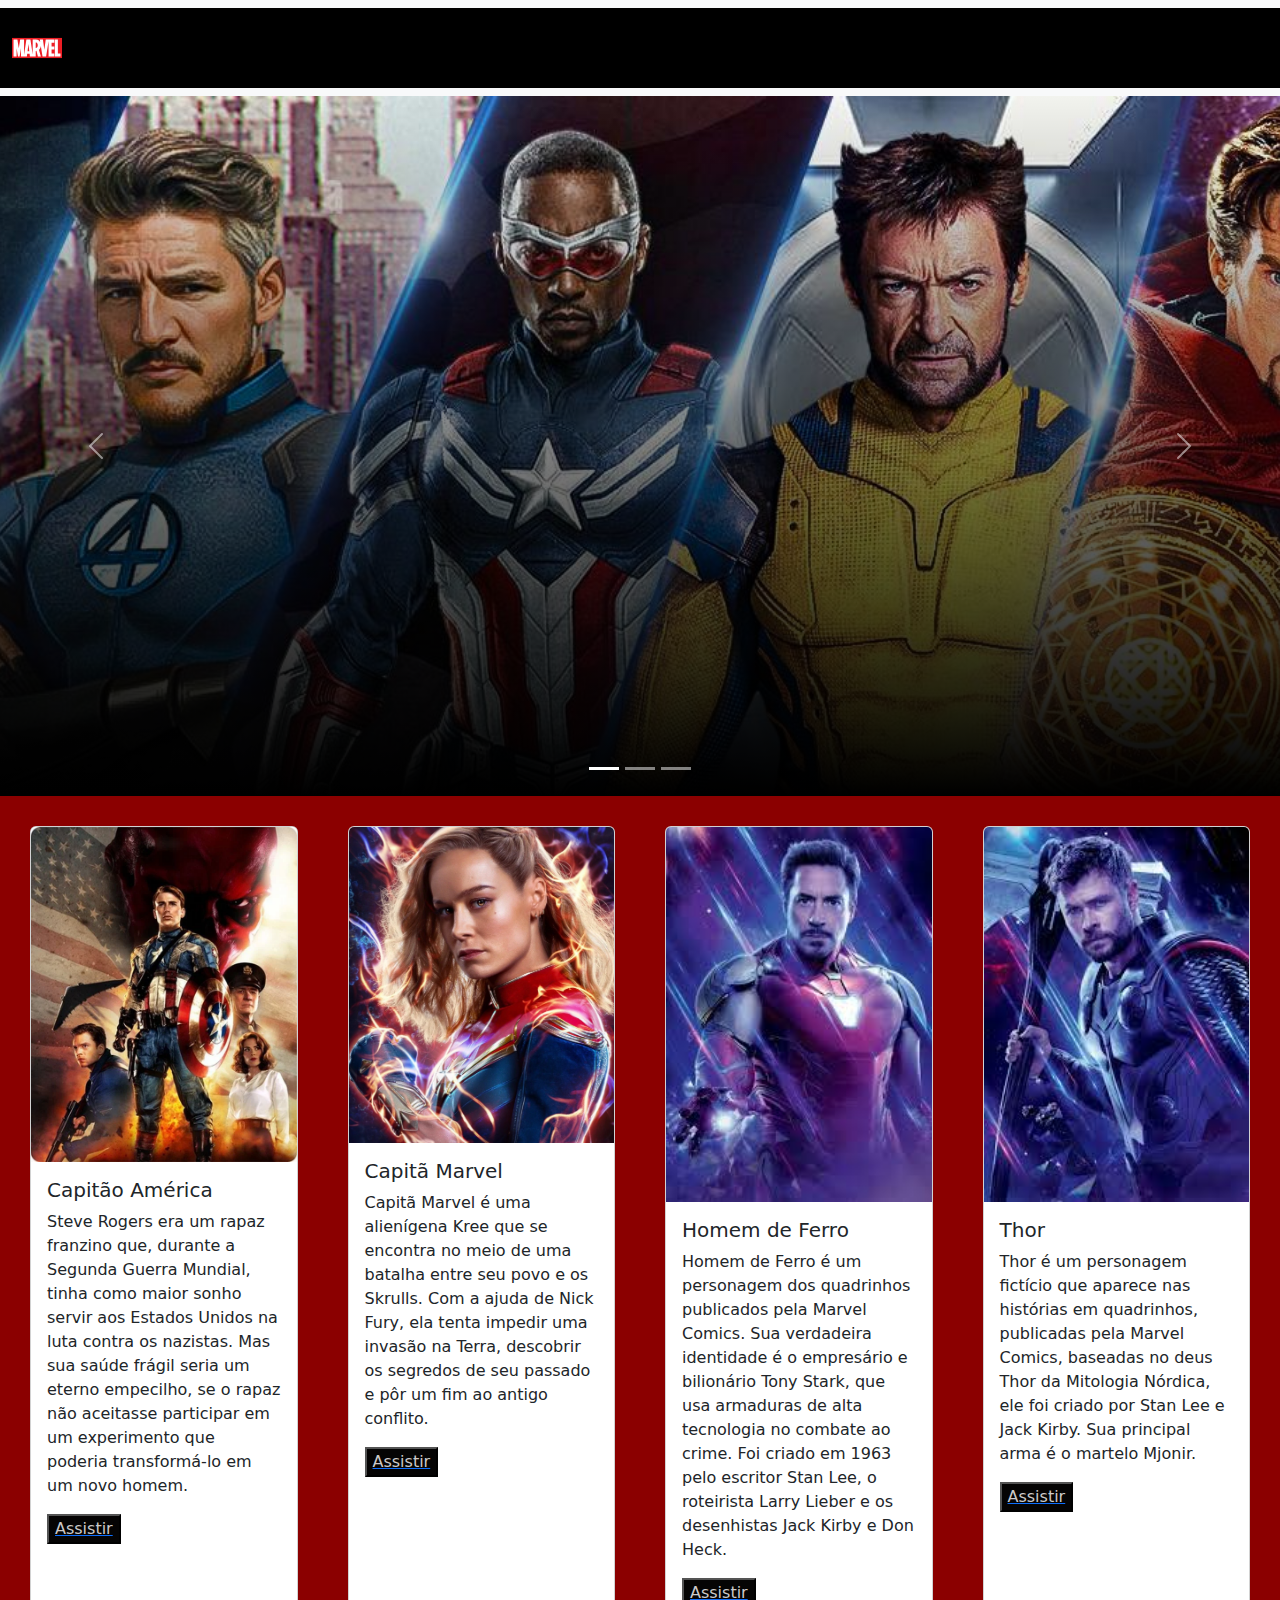
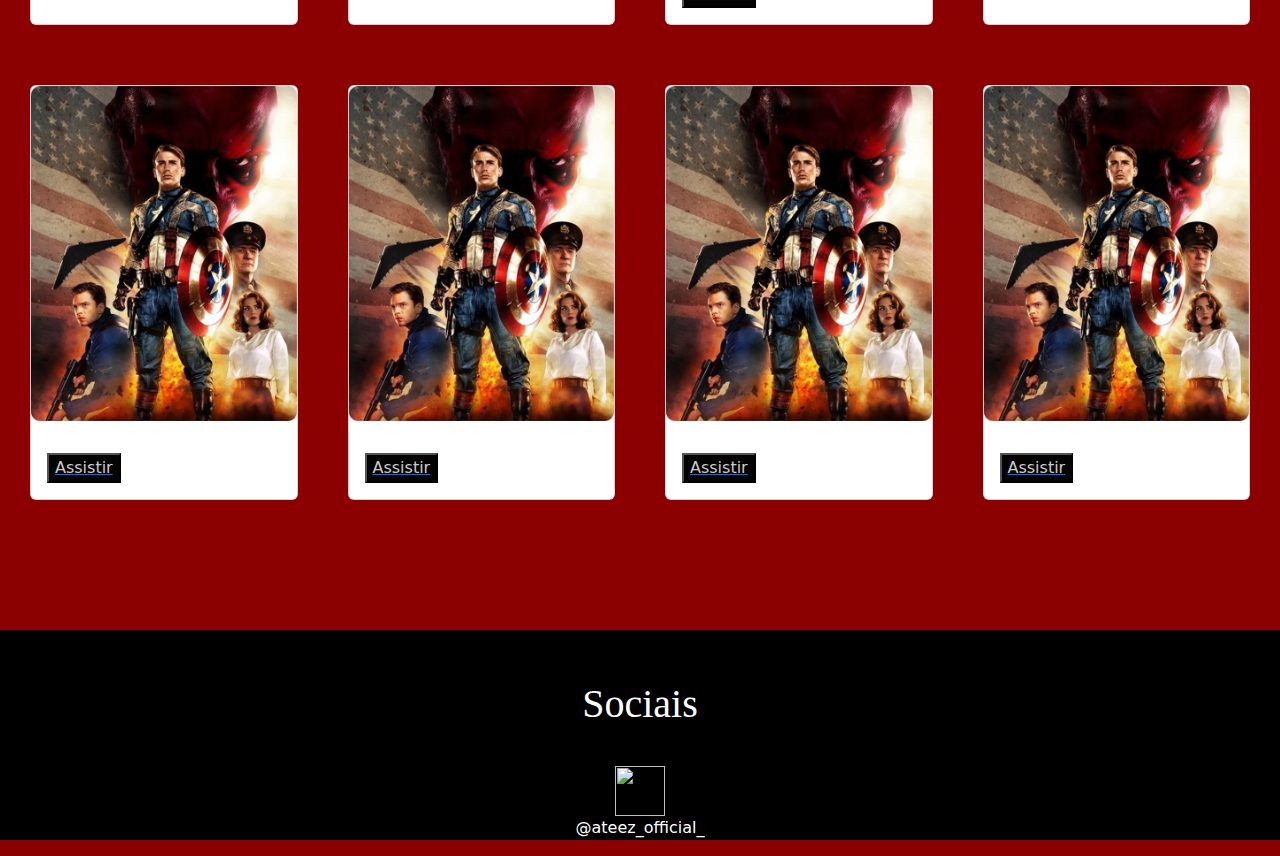
==== index.html @ 5acfeaa3 "first commit" ====
<!DOCTYPE html>
<html lang="en">
<head>
    <meta charset="UTF-8">
    <meta name="viewport" content="width=device-width, initial-scale=1.0">
    <link rel="stylesheet" href="/style.css">
    <link href="https://cdn.jsdelivr.net/npm/bootstrap@5.3.3/dist/css/bootstrap.min.css" rel="stylesheet" integrity="sha384-QWTKZyjpPEjISv5WaRU9OFeRpok6YctnYmDr5pNlyT2bRjXh0JMhjY6hW+ALEwIH" crossorigin="anonymous">
    <title>Marvel</title>
</head>
<body class="corpo">
    <!--barra-->
    <nav class="navbar navbar-expand-lg bg-body-tertiary">
        <div class="container-fluid">
          <a class="navbar-brand" href="#"><img src="/img/Marvel_Logo.svg" width="70px" height="70px"></a>
          <button class="navbar-toggler" type="button" data-bs-toggle="collapse" data-bs-target="#navbarNavAltMarkup" aria-controls="navbarNavAltMarkup" aria-expanded="false" aria-label="Toggle navigation">
            <span class="navbar-toggler-icon"></span>
          </button>
        </div>
      </nav>

    <!--carrossel-->
    <div id="carouselExampleIndicators" class="carousel slide">
        <div class="carousel-indicators">
          <button type="button" data-bs-target="#carouselExampleIndicators" data-bs-slide-to="0" class="active" aria-current="true" aria-label="Slide 1"></button>
          <button type="button" data-bs-target="#carouselExampleIndicators" data-bs-slide-to="1" aria-label="Slide 2"></button>
          <button type="button" data-bs-target="#carouselExampleIndicators" data-bs-slide-to="2" aria-label="Slide 3"></button>
        </div>
        <div class="carousel-inner">
          <div class="carousel-item active">
            <img src="/img/BANNER+SITE+FILMES+MARVEL.png" class="d-block w-100" alt="...">
          </div>
          <div class="carousel-item">
            <img src="/img/vingadores_5_como_marvel_prepara__czq7sg.jpg" class="d-block w-100" alt="...">
          </div>
          <div class="carousel-item">
            <img src="/img/mmm.jpg" class="d-block w-100" alt="...">
          </div>
        </div>
        <button class="carousel-control-prev" type="button" data-bs-target="#carouselExampleIndicators" data-bs-slide="prev">
          <span class="carousel-control-prev-icon" aria-hidden="true"></span>
          <span class="visually-hidden">Previous</span>
        </button>
        <button class="carousel-control-next" type="button" data-bs-target="#carouselExampleIndicators" data-bs-slide="next">
          <span class="carousel-control-next-icon" aria-hidden="true"></span>
          <span class="visually-hidden">Next</span>
        </button>

        <script src="https://cdn.jsdelivr.net/npm/bootstrap@5.3.3/dist/js/bootstrap.bundle.min.js" integrity="sha384-YvpcrYf0tY3lHB60NNkmXc5s9fDVZLESaAA55NDzOxhy9GkcIdslK1eN7N6jIeHz" crossorigin="anonymous"></script>

      </div>

      <!--fotos-->

      <div class="linha1">
      <div class="card" style="width: 18rem;">
        <img src="/img/cpt.webp" class="card-img-top" alt="...">
        <div class="card-body">
          <h5 class="card-title">Capitão América</h5>
          <p class="card-text">Steve Rogers era um rapaz franzino que, durante a Segunda Guerra Mundial, tinha como maior sonho servir aos Estados Unidos na luta contra os nazistas. Mas sua saúde frágil seria um eterno empecilho, se o rapaz não aceitasse participar em um experimento que poderia transformá-lo em um novo homem.</p>
          <a href="https://drive.google.com/file/d/1A0VTjYIFvQe8gzrvEzYXBnQ_LYK1JkIT/view?usp=sharing"> <button>Assistir</button></a>
        </div>
      </div>

      <div class="card" style="width: 18rem;">
        <img src="/img/Captain_Marvel_Profile.webp" class="card-img-top" alt="...">
        <div class="card-body">
          <h5 class="card-title">Capitã Marvel</h5>
          <p class="card-text">Capitã Marvel é uma alienígena Kree que se encontra no meio de uma batalha entre seu povo e os Skrulls. Com a ajuda de Nick Fury, ela tenta impedir uma invasão na Terra, descobrir os segredos de seu passado e pôr um fim ao antigo conflito.</p>
          <a href="https://drive.google.com/file/d/1Zi4GcLlnPwlnWiOmtL1HkDi2czK9uEhj/view?usp=sharing"> <button>Assistir</button></a>
        </div>
      </div>

      <div class="card" style="width: 18rem;">
        <img src="/img/hdf.jfif" class="card-img-top" alt="...">
        <div class="card-body">
          <h5 class="card-title">Homem de Ferro</h5>
          <p class="card-text">Homem de Ferro é um personagem dos quadrinhos publicados pela Marvel Comics. Sua verdadeira identidade é o empresário e bilionário Tony Stark, que usa armaduras de alta tecnologia no combate ao crime. Foi criado em 1963 pelo escritor Stan Lee, o roteirista Larry Lieber e os desenhistas Jack Kirby e Don Heck.</p>
          <a href="https://drive.google.com/drive/folders/1VB4lnziVWO8mZMXFHlEB2nSH5SJW_T96?usp=sharing"> <button>Assistir</button></a>
        </div>
      </div>

      <div class="card" style="width: 18rem;">
        <img src="/img/1thor.jfif" class="card-img-top" alt="...">
        <div class="card-body">
          <h5 class="card-title">Thor</h5>
          <p class="card-text">Thor é um personagem fictício que aparece nas histórias em quadrinhos, publicadas pela Marvel Comics, baseadas no deus Thor da Mitologia Nórdica, ele foi criado por Stan Lee e Jack Kirby. Sua principal arma é o martelo Mjonir.</p>
          <a href="https://drive.google.com/file/d/1YfafuiWG8C3mFMczCSnXXf-O5n36ChBD/view?usp=sharing"> <button>Assistir</button></a>
        </div>
      </div>
    </div>

    <div class="linha2">

      <div class="card" style="width: 18rem;">
        <img src="/img/cpt.webp" class="card-img-top" alt="...">
        <div class="card-body">
          <h5 class="card-title"></h5>
          <p class="card-text"></p>
          <a href=""> <button>Assistir</button></a>
        </div>
      </div>

      <div class="card" style="width: 18rem;">
        <img src="/img/cpt.webp" class="card-img-top" alt="...">
        <div class="card-body">
          <h5 class="card-title"></h5>
          <p class="card-text"></p>
          <a href=""> <button>Assistir</button></a>
        </div>
      </div>

      <div class="card" style="width: 18rem;">
        <img src="/img/cpt.webp" class="card-img-top" alt="...">
        <div class="card-body">
          <h5 class="card-title"></h5>
          <p class="card-text"></p>
          <a href=""> <button>Assistir</button></a>
        </div>
      </div>

      <div class="card" style="width: 18rem;">
        <img src="/img/cpt.webp" class="card-img-top" alt="...">
        <div class="card-body">
          <h5 class="card-title"></h5>
          <p class="card-text"></p>
          <a href=""> <button>Assistir</button></a>
        </div>
      </div>
    </div>

    <!--imagem grupo-->

    <a href="https://www.youtube.com/playlist?list=OLAK5uy_nEPcaeQBgBiEEZSdfrJzcO3KIAIx6Npmw"><div class="img"><img src="/img/total.jpg" alt="">
    </div></a>




</body>

<footer class="final">
    <h1 class="title">Sociais</h1>
    <div class="inst" >
    <img src="/img/inst.png" width="50px" height="50px">
    </div>
    <p class="p">@ateez_official_</p>

</footer>
</html>
---- style.css ----
.container-fluid{
    background-color: black;
    margin: black;
    
}


button{
    background-color: rgb(5, 4, 4);
    color: rgb(204, 202, 202);
    box-shadow: 0 0 0 10 black;
    border-radius: 80px;
    display: flex;
    justify-content: center;
    list-style: none;


}
.corpo{
    background-color: darkred;
}

.navbar navbar-expand-lg bg-body-tertiary{
     background-color: darkred;
}

.carousel-item{
    height: 700px;
    object-fit: cover;
  

}
.carousel-item img{
    height: 100%;
    object-fit: cover;
    position: center;
}
.navbar-brand img{
    width: 50px;
}
    
.carousel-item::before{
    width: 100%;
    height: 100%;
    position: absolute;
    content: '';
    background: linear-gradient(transparent, rgb(0, 0, 0));
}

.linha1{
    padding: 30px;
    gap: 50px;
    display: flex;
    justify-content: space-between;
}

.linha2{
    padding: 30px;
    gap: 50px;
    display: flex;
    justify-content: space-between;
}

.img{
    padding: 50px;
    display: flex;
    justify-content: center;

   
}


.final{
    background-color: black;
    padding-top: 50px;
}

.title{
    display: flex;
    justify-content: center;
    color: white;
    font-family: justfist2 ;
}
.p{
    color: white;
    display: flex;
    justify-content: center;

}
.inst{
    display: flex;
    justify-content: center;
    padding-top: 30px;

}
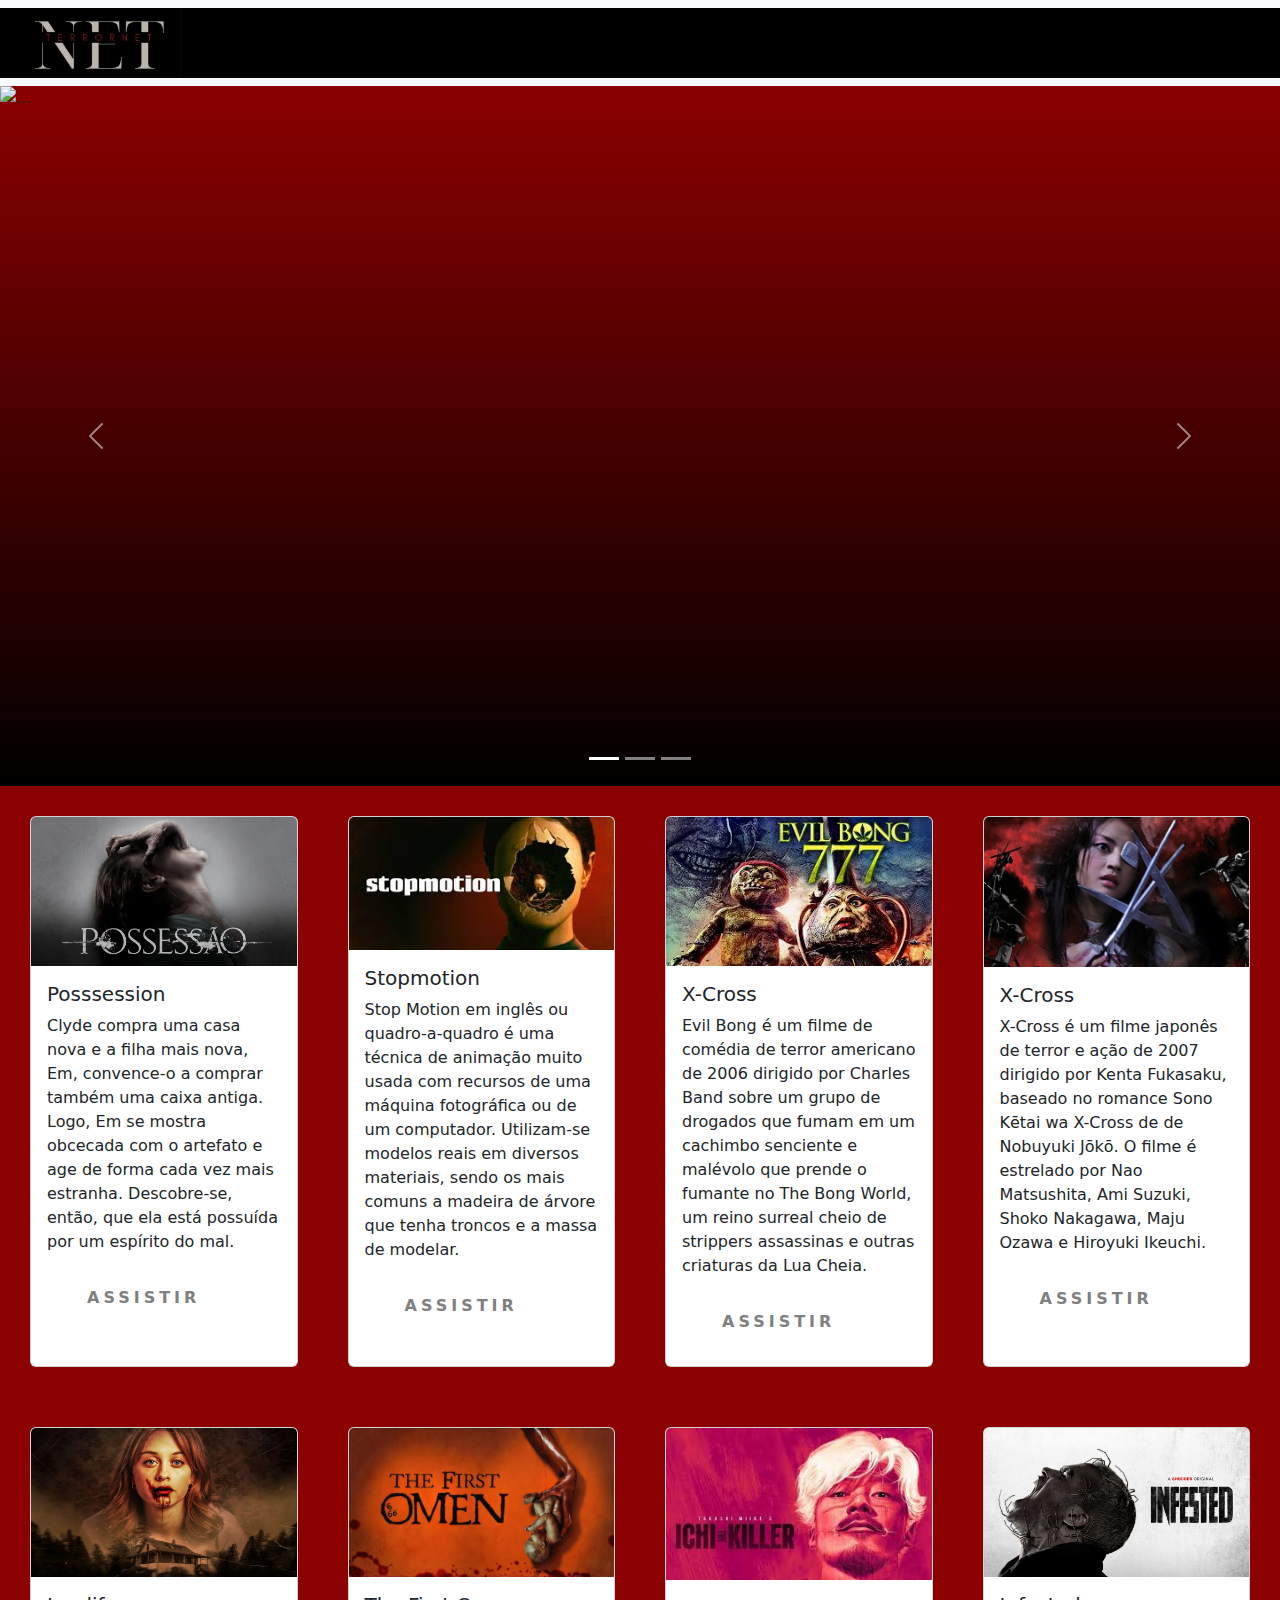
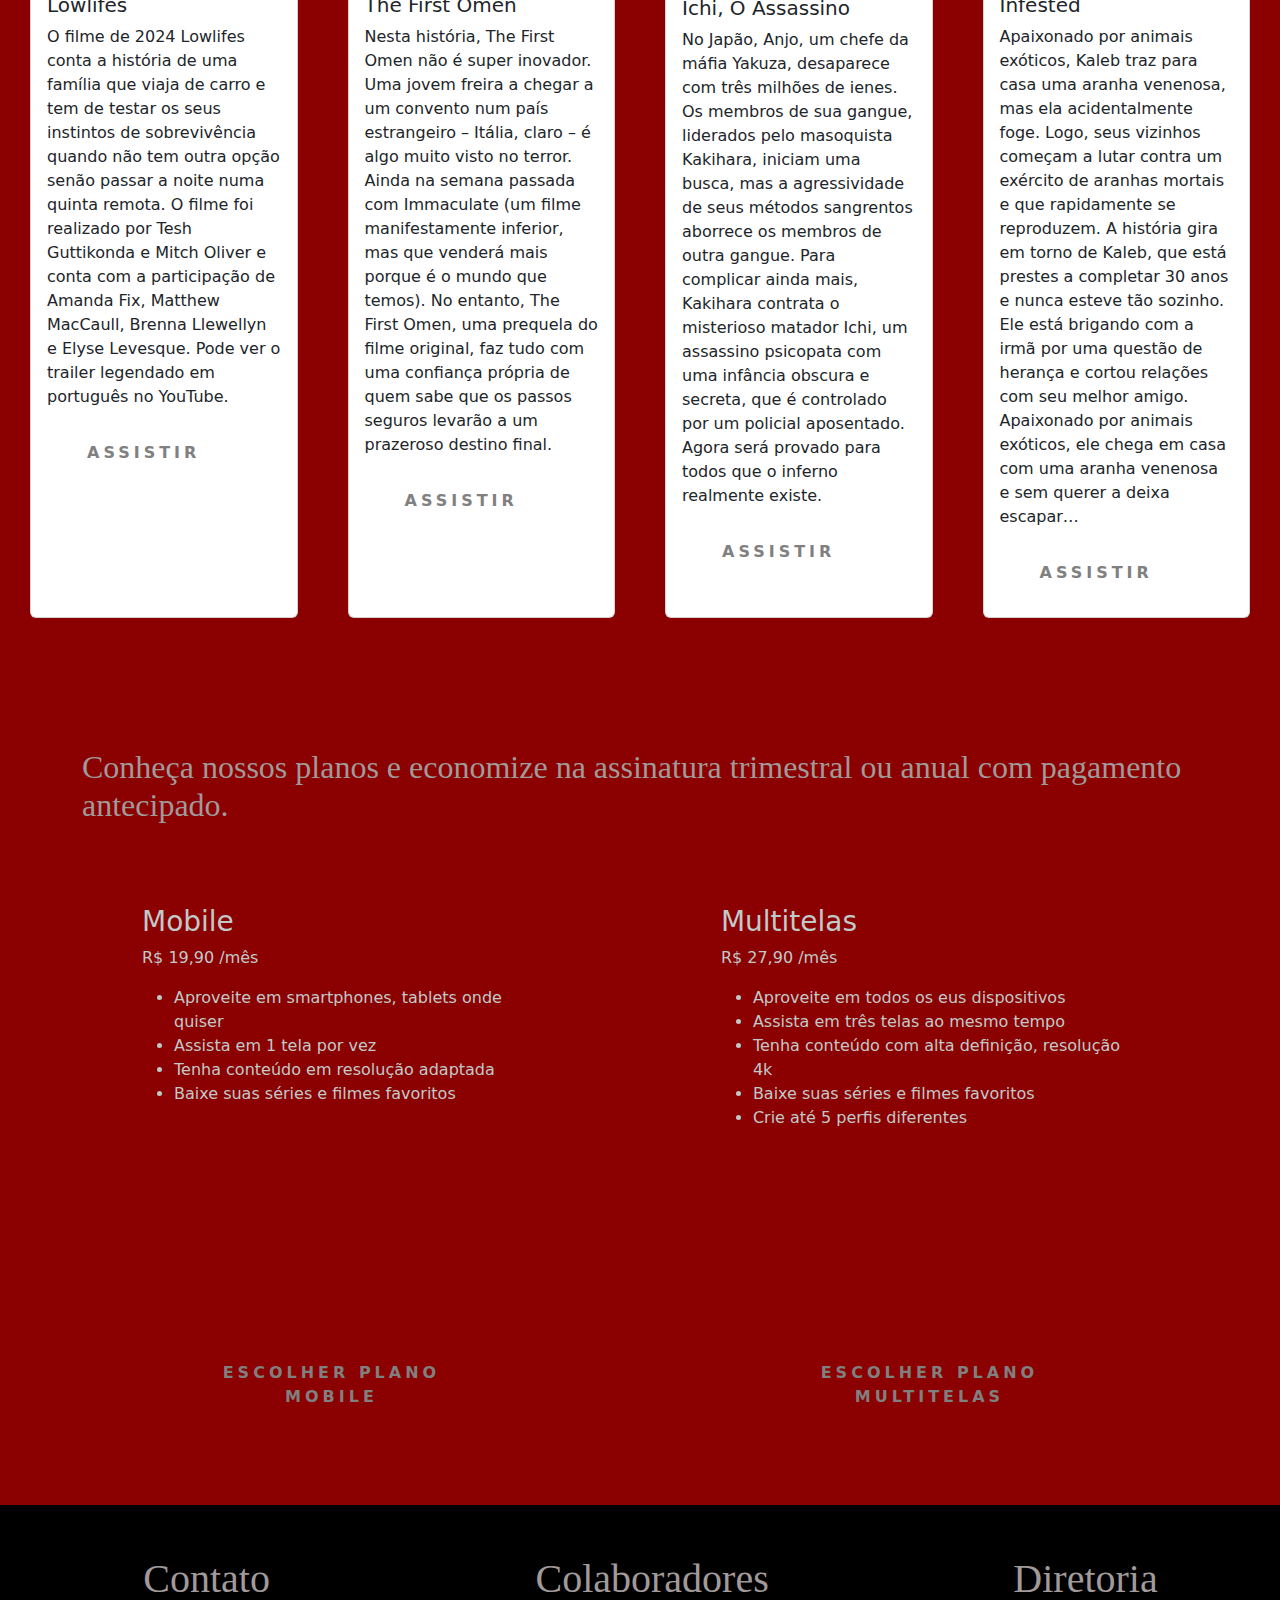
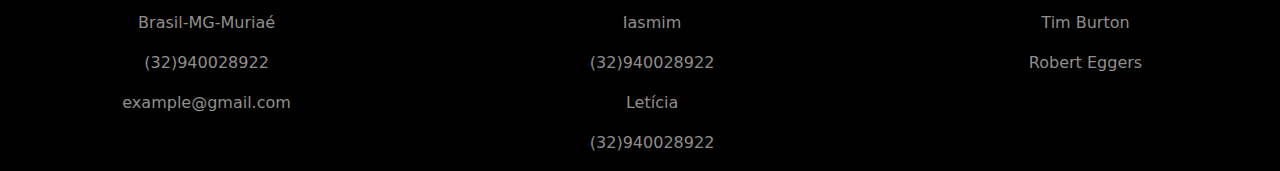
==== commit cc279fbf: "2 commit" ====
--- a/index.html
+++ b/index.html
@@ -5,13 +5,15 @@
     <meta name="viewport" content="width=device-width, initial-scale=1.0">
     <link rel="stylesheet" href="/style.css">
     <link href="https://cdn.jsdelivr.net/npm/bootstrap@5.3.3/dist/css/bootstrap.min.css" rel="stylesheet" integrity="sha384-QWTKZyjpPEjISv5WaRU9OFeRpok6YctnYmDr5pNlyT2bRjXh0JMhjY6hW+ALEwIH" crossorigin="anonymous">
+    <script src="//code.jivosite.com/widget/O2VbNF4wtB" async></script>
+
     <title>Marvel</title>
 </head>
 <body class="corpo">
     <!--barra-->
     <nav class="navbar navbar-expand-lg bg-body-tertiary">
         <div class="container-fluid">
-          <a class="navbar-brand" href="#"><img src="/img/Marvel_Logo.svg" width="70px" height="70px"></a>
+          <img  class="logo" alt=""  src="./img/logo3.jfif">
           <button class="navbar-toggler" type="button" data-bs-toggle="collapse" data-bs-target="#navbarNavAltMarkup" aria-controls="navbarNavAltMarkup" aria-expanded="false" aria-label="Toggle navigation">
             <span class="navbar-toggler-icon"></span>
           </button>
@@ -27,13 +29,13 @@
         </div>
         <div class="carousel-inner">
           <div class="carousel-item active">
-            <img src="/img/BANNER+SITE+FILMES+MARVEL.png" class="d-block w-100" alt="...">
+            <img src="https://images-wixmp-ed30a86b8c4ca887773594c2.wixmp.com/f/db31e13f-151a-4edc-bb24-c437c1048db0/deb9zqo-adb833f7-da4d-4727-9915-d3f4038a5ffd.jpg/v1/fill/w_1280,h_427,q_75,strp/thc__villain_aesthetic_of_pennywise_by_marsobrien_deb9zqo-fullview.jpg?token=eyJ0eXAiOiJKV1QiLCJhbGciOiJIUzI1NiJ9.[base64].J_-Hir-_yDhTH2eReMtYo6uINMdtyue352vG-2OA6TM" class="d-block w-100" alt="...">
           </div>
           <div class="carousel-item">
-            <img src="/img/vingadores_5_como_marvel_prepara__czq7sg.jpg" class="d-block w-100" alt="...">
+            <img src="https://i.pinimg.com/736x/52/38/f3/5238f331840d8bae83ebee1364546adf.jpg" class="d-block w-100" alt="...">
           </div>
           <div class="carousel-item">
-            <img src="/img/mmm.jpg" class="d-block w-100" alt="...">
+            <img src="https://play-lh.googleusercontent.com/9k8hgyBfJOrm5Z_5pYSaWaifXH6KHHbzm6PuPFjW6tKwRfS4uhRR_DoxWpLtgMGcJXY=w526-h296-rw" class="d-block w-100" alt="...">
           </div>
         </div>
         <button class="carousel-control-prev" type="button" data-bs-target="#carouselExampleIndicators" data-bs-slide="prev">
@@ -53,38 +55,38 @@
 
       <div class="linha1">
       <div class="card" style="width: 18rem;">
-        <img src="/img/cpt.webp" class="card-img-top" alt="...">
-        <div class="card-body">
-          <h5 class="card-title">Capitão América</h5>
-          <p class="card-text">Steve Rogers era um rapaz franzino que, durante a Segunda Guerra Mundial, tinha como maior sonho servir aos Estados Unidos na luta contra os nazistas. Mas sua saúde frágil seria um eterno empecilho, se o rapaz não aceitasse participar em um experimento que poderia transformá-lo em um novo homem.</p>
-          <a href="https://drive.google.com/file/d/1A0VTjYIFvQe8gzrvEzYXBnQ_LYK1JkIT/view?usp=sharing"> <button>Assistir</button></a>
-        </div>
-      </div>
-
-      <div class="card" style="width: 18rem;">
-        <img src="/img/Captain_Marvel_Profile.webp" class="card-img-top" alt="...">
-        <div class="card-body">
-          <h5 class="card-title">Capitã Marvel</h5>
-          <p class="card-text">Capitã Marvel é uma alienígena Kree que se encontra no meio de uma batalha entre seu povo e os Skrulls. Com a ajuda de Nick Fury, ela tenta impedir uma invasão na Terra, descobrir os segredos de seu passado e pôr um fim ao antigo conflito.</p>
-          <a href="https://drive.google.com/file/d/1Zi4GcLlnPwlnWiOmtL1HkDi2czK9uEhj/view?usp=sharing"> <button>Assistir</button></a>
-        </div>
-      </div>
-
-      <div class="card" style="width: 18rem;">
-        <img src="/img/hdf.jfif" class="card-img-top" alt="...">
-        <div class="card-body">
-          <h5 class="card-title">Homem de Ferro</h5>
-          <p class="card-text">Homem de Ferro é um personagem dos quadrinhos publicados pela Marvel Comics. Sua verdadeira identidade é o empresário e bilionário Tony Stark, que usa armaduras de alta tecnologia no combate ao crime. Foi criado em 1963 pelo escritor Stan Lee, o roteirista Larry Lieber e os desenhistas Jack Kirby e Don Heck.</p>
-          <a href="https://drive.google.com/drive/folders/1VB4lnziVWO8mZMXFHlEB2nSH5SJW_T96?usp=sharing"> <button>Assistir</button></a>
-        </div>
-      </div>
-
-      <div class="card" style="width: 18rem;">
-        <img src="/img/1thor.jfif" class="card-img-top" alt="...">
-        <div class="card-body">
-          <h5 class="card-title">Thor</h5>
-          <p class="card-text">Thor é um personagem fictício que aparece nas histórias em quadrinhos, publicadas pela Marvel Comics, baseadas no deus Thor da Mitologia Nórdica, ele foi criado por Stan Lee e Jack Kirby. Sua principal arma é o martelo Mjonir.</p>
-          <a href="https://drive.google.com/file/d/1YfafuiWG8C3mFMczCSnXXf-O5n36ChBD/view?usp=sharing"> <button>Assistir</button></a>
+        <img src="/img/poss.avif" class="card-img-top" alt="...">
+        <div class="card-body">
+          <h5 class="card-title">Posssession</h5>
+          <p class="card-text">Clyde compra uma casa nova e a filha mais nova, Em, convence-o a comprar também uma caixa antiga. Logo, Em se mostra obcecada com o artefato e age de forma cada vez mais estranha. Descobre-se, então, que ela está possuída por um espírito do mal.</p>
+          <a href="https://drive.google.com/file/d/1XxwgaAedteUktNjVAGPBmR5Uo0V124px/view?usp=sharing"> <button class="button button-gradient">Assistir</button></a>
+        </div>
+      </div>
+
+      <div class="card" style="width: 18rem;">
+        <img src="/img/stop.jfif" class="card-img-top" alt="...">
+        <div class="card-body">
+          <h5 class="card-title">Stopmotion</h5>
+          <p class="card-text">Stop Motion em inglês ou quadro-a-quadro é uma técnica de animação muito usada com recursos de uma máquina fotográfica ou de um computador. Utilizam-se modelos reais em diversos materiais, sendo os mais comuns a madeira de árvore que tenha troncos e a massa de modelar.</p>
+          <a href="https://drive.google.com/file/d/1H6JRpbDXsdJf71AdbTYmdw48buzM5Ix1/view?usp=sharing" > <button class="button button-gradient">Assistir</button></a>
+        </div>
+      </div>
+
+      <div class="card" style="width: 18rem;">
+        <img src="/img/evi.jfif" class="card-img-top" alt="...">
+        <div class="card-body">
+          <h5 class="card-title">X-Cross </h5>
+          <p class="card-text">Evil Bong é um filme de comédia de terror americano de 2006 dirigido por Charles Band sobre um grupo de drogados que fumam em um cachimbo senciente e malévolo que prende o fumante no The Bong World, um reino surreal cheio de strippers assassinas e outras criaturas da Lua Cheia.</p>
+          <a href="https://drive.google.com/file/d/10Dn3rCBUk4PWa6afh1m_CNH47m8YQ9z2/view?usp=sharing"> <button class="button button-gradient">Assistir</button></a>
+        </div>
+      </div>
+
+      <div class="card" style="width: 18rem;">
+        <img src="/img/x-cross-poster-01-featured.webp" class="card-img-top" alt="...">
+        <div class="card-body">
+          <h5 class="card-title">X-Cross</h5>
+          <p class="card-text">X-Cross é um filme japonês de terror e ação de 2007 dirigido por Kenta Fukasaku, baseado no romance Sono Kētai wa X-Cross de de Nobuyuki Jōkō. O filme é estrelado por Nao Matsushita, Ami Suzuki, Shoko Nakagawa, Maju Ozawa e Hiroyuki Ikeuchi.</p>
+          <a href="https://drive.google.com/file/d/1-DPneTgxAtLV5pr6upIS3WflLsodu3-U/view?usp=sharing" > <button class="button button-gradient">Assistir</button></a>
         </div>
       </div>
     </div>
@@ -92,38 +94,38 @@
     <div class="linha2">
 
       <div class="card" style="width: 18rem;">
-        <img src="/img/cpt.webp" class="card-img-top" alt="...">
-        <div class="card-body">
-          <h5 class="card-title"></h5>
-          <p class="card-text"></p>
-          <a href=""> <button>Assistir</button></a>
-        </div>
-      </div>
-
-      <div class="card" style="width: 18rem;">
-        <img src="/img/cpt.webp" class="card-img-top" alt="...">
-        <div class="card-body">
-          <h5 class="card-title"></h5>
-          <p class="card-text"></p>
-          <a href=""> <button>Assistir</button></a>
-        </div>
-      </div>
-
-      <div class="card" style="width: 18rem;">
-        <img src="/img/cpt.webp" class="card-img-top" alt="...">
-        <div class="card-body">
-          <h5 class="card-title"></h5>
-          <p class="card-text"></p>
-          <a href=""> <button>Assistir</button></a>
-        </div>
-      </div>
-
-      <div class="card" style="width: 18rem;">
-        <img src="/img/cpt.webp" class="card-img-top" alt="...">
-        <div class="card-body">
-          <h5 class="card-title"></h5>
-          <p class="card-text"></p>
-          <a href=""> <button>Assistir</button></a>
+        <img src="/img/low.webp" class="card-img-top" alt="...">
+        <div class="card-body">
+          <h5 class="card-title">Lowlifes</h5>
+          <p class="card-text">O filme de 2024 Lowlifes conta a história de uma família que viaja de carro e tem de testar os seus instintos de sobrevivência quando não tem outra opção senão passar a noite numa quinta remota. O filme foi realizado por Tesh Guttikonda e Mitch Oliver e conta com a participação de Amanda Fix, Matthew MacCaull, Brenna Llewellyn e Elyse Levesque. Pode ver o trailer legendado em português no YouTube.</p>
+          <a href="https://drive.google.com/file/d/17DAeF6tq6mOVuD8XXsIlzru9fHfdb-G6/view?usp=sharing"> <button class="button button-gradient">Assistir</button></a>
+        </div>
+      </div>
+
+      <div class="card" style="width: 18rem;">
+        <img src="/img/the-first-omen.jpg" class="card-img-top" alt="...">
+        <div class="card-body">
+          <h5 class="card-title">The First Omen</h5>
+          <p class="card-text">Nesta história, The First Omen não é super inovador. Uma jovem freira a chegar a um convento num país estrangeiro – Itália, claro – é algo muito visto no terror. Ainda na semana passada com Immaculate (um filme manifestamente inferior, mas que venderá mais porque é o mundo que temos). No entanto, The First Omen, uma prequela do filme original, faz tudo com uma confiança própria de quem sabe que os passos seguros levarão a um prazeroso destino final.</p>
+          <a href="https://drive.google.com/file/d/1-5ZBXcsBbBWol8uW6FPfYLE5BhxbzoH0/view?usp=sharing"> <button class="button button-gradient">Assistir</button></a>
+        </div>
+      </div>
+
+      <div class="card" style="width: 18rem;">
+        <img src="/img/ich.jfif" class="card-img-top" alt="...">
+        <div class="card-body">
+          <h5 class="card-title">Ichi, O Assassino</h5>
+          <p class="card-text">No Japão, Anjo, um chefe da máfia Yakuza, desaparece com três milhões de ienes. Os membros de sua gangue, liderados pelo masoquista Kakihara, iniciam uma busca, mas a agressividade de seus métodos sangrentos aborrece os membros de outra gangue. Para complicar ainda mais, Kakihara contrata o misterioso matador Ichi, um assassino psicopata com uma infância obscura e secreta, que é controlado por um policial aposentado. Agora será provado para todos que o inferno realmente existe.</p>
+          <a href="https://drive.google.com/file/d/10A-fUtC5zqs2zjzSpdbmJhkQrgwx7F0V/view?usp=sharing"> <button class="button button-gradient">Assistir</button></a>
+        </div>
+      </div>
+
+      <div class="card" style="width: 18rem;">
+        <img src="/img/inf.jpg" class="card-img-top" alt="...">
+        <div class="card-body">
+          <h5 class="card-title">Infested</h5>
+          <p class="card-text">Apaixonado por animais exóticos, Kaleb traz para casa uma aranha venenosa, mas ela acidentalmente foge. Logo, seus vizinhos começam a lutar contra um exército de aranhas mortais e que rapidamente se reproduzem. A história gira em torno de Kaleb, que está prestes a completar 30 anos e nunca esteve tão sozinho. Ele está brigando com a irmã por uma questão de herança e cortou relações com seu melhor amigo. Apaixonado por animais exóticos, ele chega em casa com uma aranha venenosa e sem querer a deixa escapar…</p>
+          <a href="https://drive.google.com/file/d/1CH3pH_p-XSfozAhZW-4ZSGO0-z_zTc4b/view?usp=sharing"> <button class="button button-gradient">Assistir</button></a>
         </div>
       </div>
     </div>
@@ -134,16 +136,94 @@
     </div></a>
 
 
-
+    <main>
+      <section class="subscription">
+          <div class="container">
+              <h2 class="title">
+                  Conheça nossos planos e economize na assinatura trimestral 
+                  ou anual com pagamento antecipado.
+              </h2>
+              <div class="subscription-plans">
+                  <div class="subscription-card">
+                      <div>
+                          <div class="subscription-plan">
+                              <h3>Mobile</h3>
+                              <p>R$ 19,90 <span class="text-small">/mês</span></p>
+                             
+                          </div>
+                          <ul class="subscriptio-goals">
+                              <li class="subscription-subscription">
+                                  Aproveite em smartphones, tablets onde quiser
+                              </li>
+                              <li class="subscription-subscription">
+                                  Assista em 1 tela por vez
+                              </li>
+                              <li class="subscription-subscription">
+                                  Tenha conteúdo em resolução adaptada 
+                              </li>
+                              <li class="subscription-subscription">
+                                  Baixe suas séries e filmes favoritos
+                              </li>
+                          </ul>
+                      </div>
+                      <button class="button button-gradient">Escolher plano mobile</button>
+                  </div>
+
+                  <div class="subscription-card">
+                      <div>
+                          <div class="subscription-plan">
+                              <h3>Multitelas</h3>
+                              <p>R$ 27,90 <span class="text-small">/mês</span></p>
+                          </div>
+                          <ul class="subscriptio-goals">
+                              <li class="subscription-subscription">
+                                  Aproveite em todos os eus dispositivos
+                              </li>
+                              <li class="subscription-subscription">
+                                 Assista em três telas ao mesmo tempo
+                              </li>
+                              <li class="subscription-subscription">
+                                  Tenha conteúdo com alta definição, resolução 4k
+                              </li>
+                              <li class="subscription-subscription">
+                                  Baixe suas séries e filmes favoritos
+                              </li>
+                              <li class="subscription-subscription">
+                                  Crie até 5 perfis diferentes
+                              </li>
+                          </ul>
+                      </div>
+                      <button class="button button-gradient">Escolher plano multitelas</button>
+                  </div>
+              </div>
+          </div>
+      </section>
+  </main>
 
 </body>
 
 <footer class="final">
-    <h1 class="title">Sociais</h1>
-    <div class="inst" >
-    <img src="/img/inst.png" width="50px" height="50px">
+  <div  class="f1">
+    <h1 class="title">Contato</h1>
+    <p class="p">Brasil-MG-Muriaé</p>
+    <p class="p">(32)940028922</p>
+    <p class="p">example@gmail.com</p>
+  </div>  
+    
+  <div class="f2">
+    <h1 class="title">Colaboradores</h1>
+    <p class="p">Iasmim </p>
+    <p class="p">(32)940028922</p>
+    <p class="p">Letícia</p>
+    <p class="p">(32)940028922</p>
+  </div>
+
+  <div class="f3">
+    <h1 class="title">Diretoria</h1>
+      <p class="p">Tim Burton</p>
+      <p class="p">Robert Eggers</p>
     </div>
-    <p class="p">@ateez_official_</p>
+  </div>
 
 </footer>
 </html>--- a/style.css
+++ b/style.css
@@ -5,17 +5,6 @@
 }
 
 
-button{
-    background-color: rgb(5, 4, 4);
-    color: rgb(204, 202, 202);
-    box-shadow: 0 0 0 10 black;
-    border-radius: 80px;
-    display: flex;
-    justify-content: center;
-    list-style: none;
-
-
-}
 .corpo{
     background-color: darkred;
 }
@@ -35,8 +24,11 @@
     object-fit: cover;
     position: center;
 }
-.navbar-brand img{
-    width: 50px;
+h1{
+    color: rgb(107, 6, 6);
+    font-size: 50px;
+    font-family: Georgia, 'Times New Roman', Times, serif;
+    
 }
     
 .carousel-item::before{
@@ -52,6 +44,7 @@
     gap: 50px;
     display: flex;
     justify-content: space-between;
+    
 }
 
 .linha2{
@@ -70,19 +63,26 @@
 }
 
 
+.logo{
+    width: 200pxpx;
+    height: 70px;
+}
+
 .final{
     background-color: black;
     padding-top: 50px;
+    display: flex;
+    justify-content: space-around;
 }
 
 .title{
     display: flex;
     justify-content: center;
-    color: white;
+    color: rgb(160, 154, 154);
     font-family: justfist2 ;
 }
 .p{
-    color: white;
+    color: rgb(146, 142, 142);
     display: flex;
     justify-content: center;
 
@@ -92,4 +92,102 @@
     justify-content: center;
     padding-top: 30px;
 
-}+}
+
+
+.card{
+    border-radius: 8px;
+    width: 100px;
+    height: 300px;
+}
+
+.subscription {
+    background: url('../images/background-movies-series.png') no-repeat;
+    background-size: cover;
+    position: relative;
+    
+}
+
+.subscription-plans {
+    display: flex;
+    justify-content: space-between;
+    gap: 80px;
+    margin: 40px 0;
+    perspective: 2000px;
+    perspective-origin: top;
+   
+}
+
+.subscription-card {
+    color: rgb(192, 202, 202);
+    padding: 40px 60px;
+    border-radius: 8px;
+    display: flex;
+    min-height: 600px;
+    flex-direction: column;
+    justify-content: space-between;
+    transition: transform 1s ease-in-out;
+    background-image: url('https://api.dialbrasil.com.br/webroot/files/Contents/image_medium_name/20230711152247Saiu-o-trailer-assustador-de-A-Freira-2.png');
+}
+
+.subscription-card {
+    color: rgb(192, 202, 202);
+    padding: 40px 60px;
+    border-radius: 8px;
+    display: flex;
+    min-height: 600px;
+    flex-direction: column;
+    justify-content: space-between;
+    transition: transform 1s ease-in-out;
+    background-image: url('https://classic.exame.com/wp-content/uploads/2017/09/pennywise.jpg?quality=70&strip=info&w=1024');
+}
+/* criando a animação */
+.subscription-plans:has(.subscription-card:nth-child(1):hover)
+.subscription-card:nth-child(2) {
+    transform: rotateY(-45deg);
+}
+
+.subscription-plans:has(.subscription-card:nth-child(2):hover)
+.subscription-card:nth-child(1) {
+    transform: rotateY(45deg);
+}
+
+.subscription-description{
+    text-align: left;
+    list-style: none;
+    font-size: 1.25rem;
+    margin-bottom: 14px;
+    padding-left: 14px;
+}
+
+/* Buttons */
+
+.button {
+    padding: 16px 40px;
+    background-color: var(--tertiary-color);
+    border-radius: 500px;
+    font-weight: 700;
+    color: gray;
+    text-transform: uppercase;
+    text-decoration: none;
+    letter-spacing: 4px;
+    border: none;
+    cursor: pointer;
+    text-decoration: none;
+    
+  }
+  
+  .button.button-gradient {
+    background: var(--btn-bg-color-gradient);
+    outline: 3px solid transparent;
+    transition: background 1s, outline 1s, transform 1s;
+    background-size: 250%;
+  }
+  
+  .button.button-gradient:hover {
+    background-color: transparent;
+    background-position: 100%;
+    outline: 2px solid var(--secondary-color);
+    transform: scale(1.05);
+  }
+  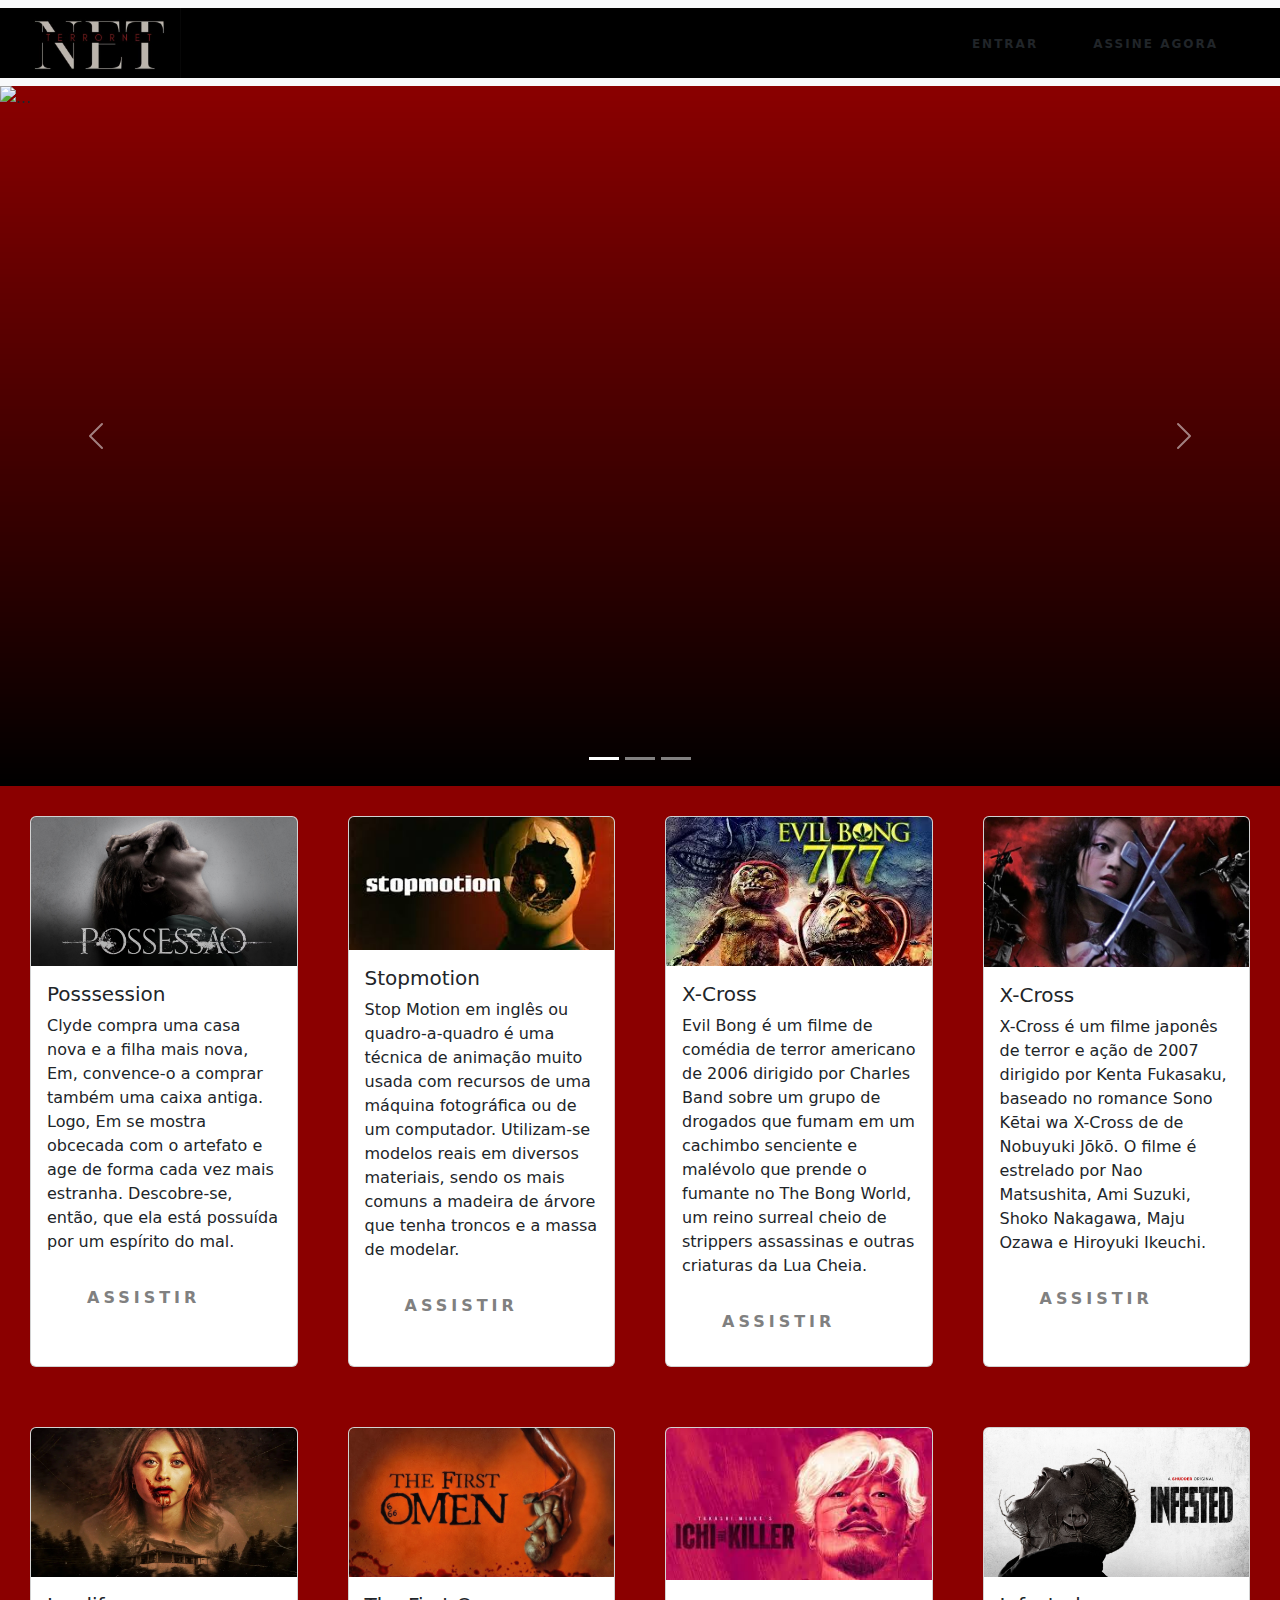
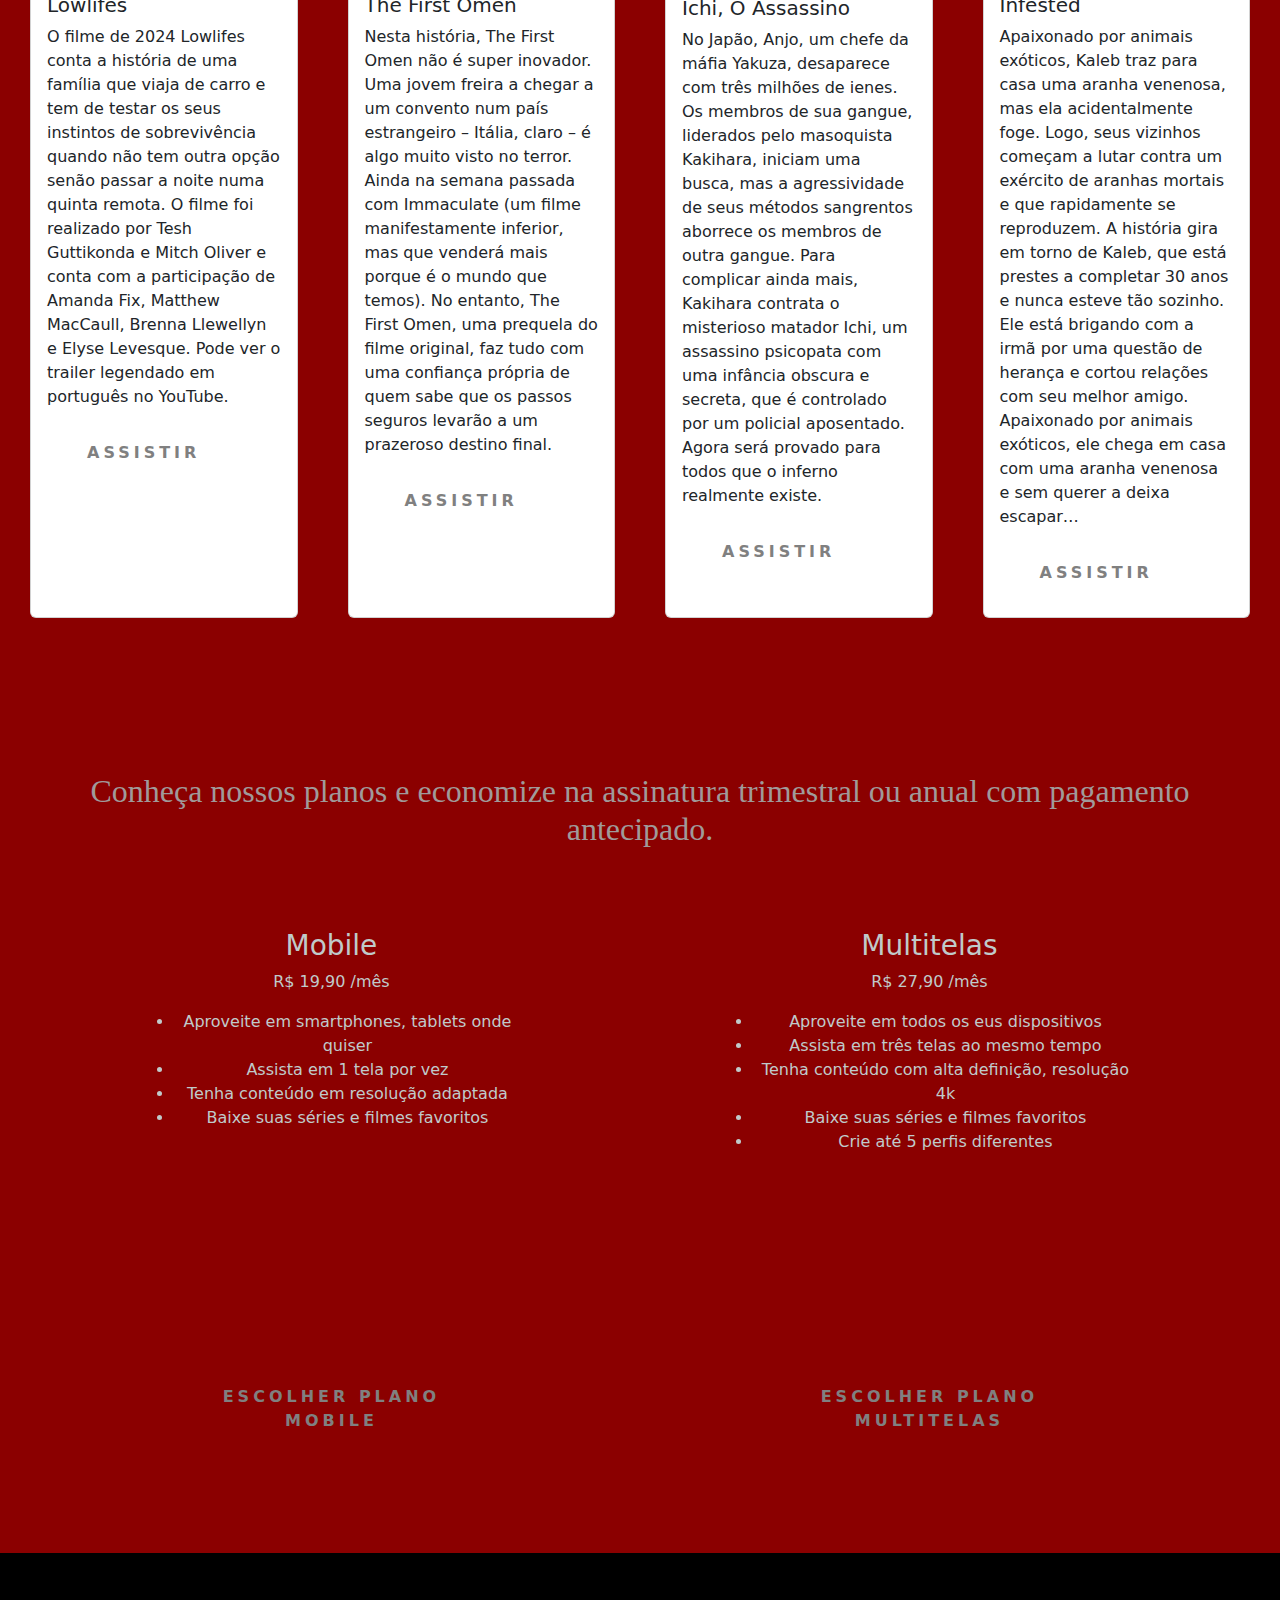
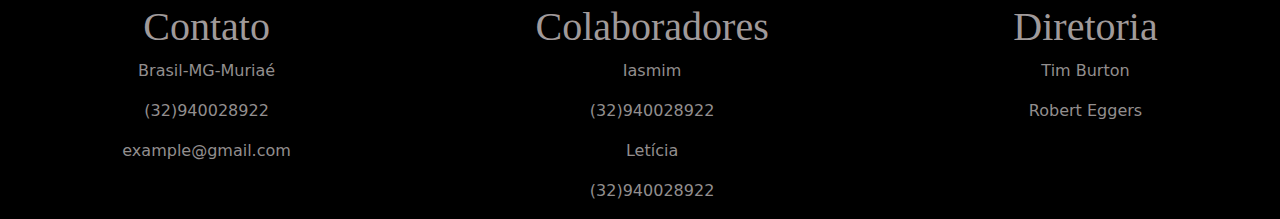
==== commit cf44a816: "first commit" ====
--- a/index.html
+++ b/index.html
@@ -17,6 +17,12 @@
           <button class="navbar-toggler" type="button" data-bs-toggle="collapse" data-bs-target="#navbarNavAltMarkup" aria-controls="navbarNavAltMarkup" aria-expanded="false" aria-label="Toggle navigation">
             <span class="navbar-toggler-icon"></span>
           </button>
+          <div>
+            <a href="signIn.html" class="menu-item">Entrar</a>
+            <a href="#subscription" class="menu-item menu-item-button button">
+              Assine Agora
+            </a>
+          </div>
         </div>
       </nav>
 
--- a/style.css
+++ b/style.css
@@ -4,6 +4,10 @@
     
 }
 
+main {
+    background: url("../images/background-subscription.png") no-repeat;
+    background-size: cover;
+  }
 
 .corpo{
     background-color: darkred;
@@ -190,4 +194,54 @@
     outline: 2px solid var(--secondary-color);
     transform: scale(1.05);
   }
+  
+
+  .menu {
+    width: 100%;
+    padding: 12px 16px;
+    position: fixed;
+    top: 0;
+    display: flex;
+    justify-content: space-between;
+    align-items: center;
+    background: var(--nav-bg-color);
+    z-index: 1;
+  }
+  
+  .menu-logo {
+    max-width: 160px;
+  }
+  
+  .menu-logo-image {
+    width: 100%;
+  }
+  
+  .menu-item {
+    margin-right: 24px;
+    font-weight: 700;
+    font-size: 0.75rem;
+    color: var(--text-color);
+    text-decoration: none;
+    text-transform: uppercase;
+    letter-spacing: 2px;
+  }
+  
+  .menu-item-button {
+    padding: 8px 26px;
+    transition: background 1s, color 1s;
+  }
+  
+  .menu-item-button:hover {
+    background-color: var(--btn-link-bg-color);
+    color: var(--btn-link-color);
+  }
+  
+  /* Container */
+  
+  .container {
+    max-width: 1200px;
+    margin: auto;
+    padding: 24px;
+    text-align: center;
+  }
   